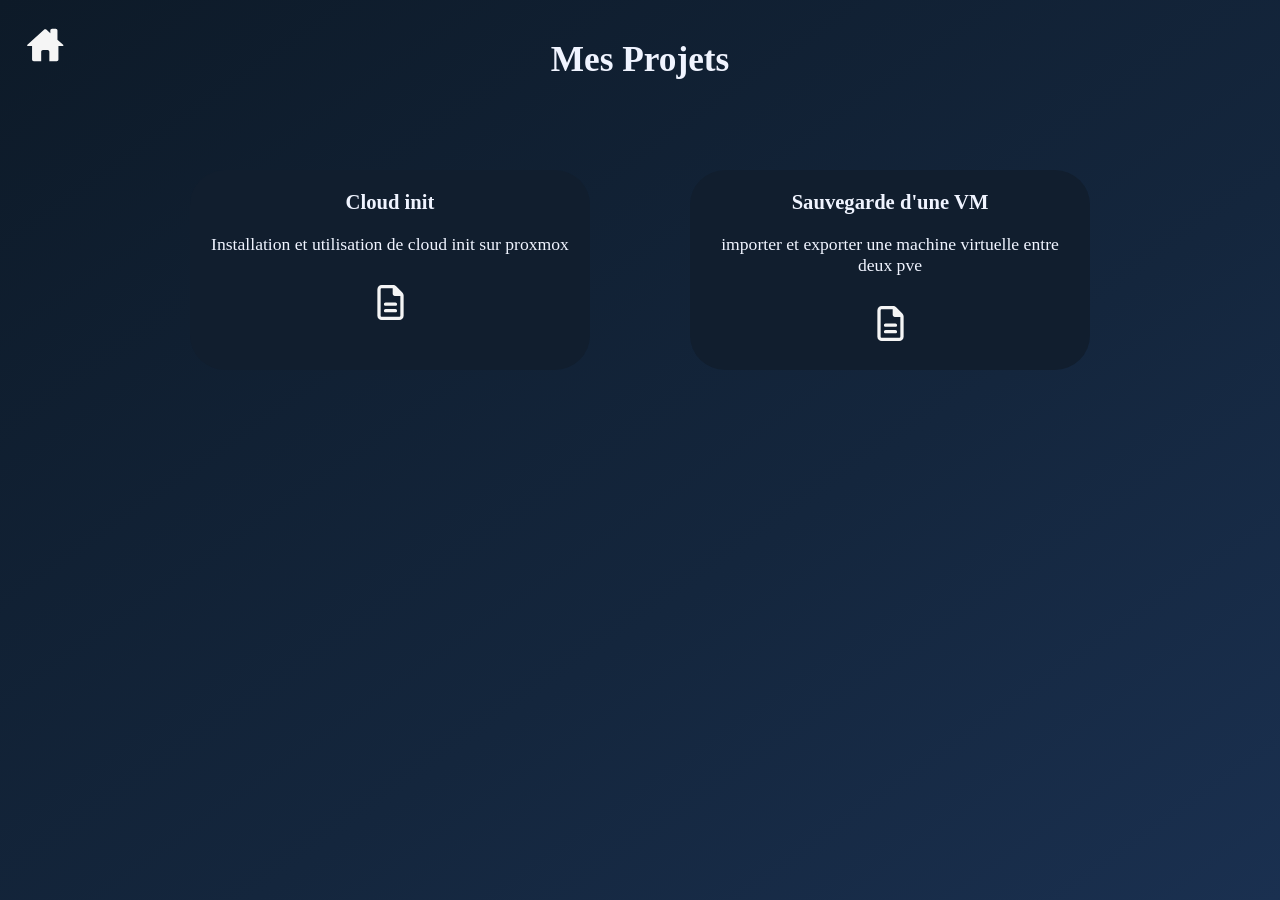
==== doc.html @ d6c685fb "Initial commit" ====
<!DOCTYPE html>
<html lang="en">
<head>
    <meta charset="UTF-8">
    <meta name="viewport" content="width=device-width, initial-scale=1.0">
    <title>Documentations</title>
    <link rel="stylesheet" href="css/styles.css">
</head>
<body>
<body>
    <div class="home">
        <a href="index.html">
            <svg viewBox="-4.5 0 32 32" class="home-icon" xmlns="http://www.w3.org/2000/svg"><path d="M19.469 12.594l3.625 3.313c0.438 0.406 0.313 0.719-0.281 0.719h-2.719v8.656c0 0.594-0.5 1.125-1.094 1.125h-4.719v-6.063c0-0.594-0.531-1.125-1.125-1.125h-2.969c-0.594 0-1.125 0.531-1.125 1.125v6.063h-4.719c-0.594 0-1.125-0.531-1.125-1.125v-8.656h-2.688c-0.594 0-0.719-0.313-0.281-0.719l10.594-9.625c0.438-0.406 1.188-0.406 1.656 0l2.406 2.156v-1.719c0-0.594 0.531-1.125 1.125-1.125h2.344c0.594 0 1.094 0.531 1.094 1.125v5.875z"></path>
        </svg>
        </a>
    </div>
    <h1 id="section-title">Mes Projets</h1>
    <div id="card-container">
        <div class="card">
            <h3>Cloud init</h3>
            <p>Installation et utilisation de cloud init sur proxmox</p>
            <div class="card-links">
                <a href="#">
                    <svg xmlns="http://www.w3.org/2000/svg" class="icon-project" viewBox="0 0 384 512">
                        <path d="M64 464c-8.8 0-16-7.2-16-16L48 64c0-8.8 7.2-16 16-16l160 0 0 80c0 17.7 14.3 32 32 32l80 0 0 288c0 8.8-7.2 16-16 16L64 464zM64 0C28.7 0 0 28.7 0 64L0 448c0 35.3 28.7 64 64 64l256 0c35.3 0 64-28.7 64-64l0-293.5c0-17-6.7-33.3-18.7-45.3L274.7 18.7C262.7 6.7 246.5 0 229.5 0L64 0zm56 256c-13.3 0-24 10.7-24 24s10.7 24 24 24l144 0c13.3 0 24-10.7 24-24s-10.7-24-24-24l-144 0zm0 96c-13.3 0-24 10.7-24 24s10.7 24 24 24l144 0c13.3 0 24-10.7 24-24s-10.7-24-24-24l-144 0z"/>
                    </svg>
                </a>
            </div>
        </div>
        <div class="card">
            <h3>Sauvegarde d'une VM</h3>
            <p>importer et exporter une machine virtuelle entre deux pve</p>
            <div class="card-links">
                <a href="#">
                    <svg xmlns="http://www.w3.org/2000/svg" class="icon-project" viewBox="0 0 384 512">
                        <path d="M64 464c-8.8 0-16-7.2-16-16L48 64c0-8.8 7.2-16 16-16l160 0 0 80c0 17.7 14.3 32 32 32l80 0 0 288c0 8.8-7.2 16-16 16L64 464zM64 0C28.7 0 0 28.7 0 64L0 448c0 35.3 28.7 64 64 64l256 0c35.3 0 64-28.7 64-64l0-293.5c0-17-6.7-33.3-18.7-45.3L274.7 18.7C262.7 6.7 246.5 0 229.5 0L64 0zm56 256c-13.3 0-24 10.7-24 24s10.7 24 24 24l144 0c13.3 0 24-10.7 24-24s-10.7-24-24-24l-144 0zm0 96c-13.3 0-24 10.7-24 24s10.7 24 24 24l144 0c13.3 0 24-10.7 24-24s-10.7-24-24-24l-144 0z"/>
                    </svg>
                </a>
            </div>
        </div>
    </div>
</body>
</html>
---- css/styles.css ----
/* ==========================================
   BASE — commun à toutes les pages
========================================== */

html, body {
  margin: 0;
  padding: 0;
  font-size: 1.05em;
  color: #f0f4ff;
  /*background: #0d1a28;*/
}

/* ==========================================
   FOND PLEINE PAGE
========================================== */

.bg-layer {
  position: fixed;
  inset: 0;
  z-index: 0;
  pointer-events: none;
  transition: opacity 0.9s ease;
}

.bg-a {
  background: linear-gradient(145deg, #0d1a28 0%, #14263d 55%, #1a3050 100%);
  opacity: 1;
}

.bg-b {
  background: linear-gradient(145deg, #0d1a28 0%, #14263d 55%, #1a3050 100%);
  opacity: 0;
}

/* ==========================================
   PAGE ACCUEIL — plein écran, pas de scroll
========================================== */

body:has(#accueil) {
  height: 100vh;
  overflow: hidden;
}

#accueil {
  position: relative;
  z-index: 1;
  display: flex;
  flex-direction: column;
  justify-content: center;
  align-items: center;
  height: 100vh;
  padding: 20px;
  text-align: center;
}

#accueil-card {
  background: #111e2e;
  border-radius: 22px;
  padding: clamp(28px, 4vh, 52px) 40px clamp(24px, 3.5vh, 44px);
  box-shadow: 0 10px 40px rgba(0, 0, 0, 0.45);
  max-width: 800px;
  width: 100%;
}

#accueil h1 {
  margin-bottom: clamp(20px, 3vh, 40px);
  font-size: clamp(1.6em, 3.5vw, 2.5em);
  font-weight: 500;
  color: #dde6f5;
  letter-spacing: 0.02em;
}

/* ==========================================
   PAGES SECONDAIRES — scrollables
========================================== */

body:not(:has(#accueil)) {
  min-height: 100vh;
  overflow-y: auto;
  background: linear-gradient(145deg, #0d1a28 0%, #14263d 60%, #1a3050 100%);
}

/* ==========================================
   CAROUSEL
========================================== */

.carousel-container {
  margin: 0 50px clamp(12px, 2vh, 28px);
  position: relative;
  display: flex;
  align-items: center;
  perspective: 1000px;
}

.carousel-wrapper {
  overflow: visible;
  flex: 1;
  max-width: 600px;
  height: clamp(140px, 22vh, 200px);
  position: relative;
}

.slider {
  display: block;
  list-style: none;
  margin: 0;
  padding: 0;
  position: relative;
  width: 100%;
  height: 100%;
  transform-style: preserve-3d;
}

.slide {
  position: absolute;
  top: 50%;
  left: 50%;
  width: 172px;
  height: 138px;
  padding: 20px;
  background: #111e2e;
  border-radius: 13px;
  transition: all 0.6s cubic-bezier(0.4, 0, 0.2, 1);
  transform-origin: center center;
  backface-visibility: hidden;
  opacity: 0;
  transform: translate(-50%, -50%) scale(0.4);
  pointer-events: none;
}

.slide-pict {
  fill: #7a9fbe;
  width: 68px;
  height: 68px;
  transition: fill 0.4s ease;
}

.slide.active {
  opacity: 1;
  background: #16273f;
  transform: translate(-50%, -50%) translateZ(50px) scale(1.09);
  z-index: 10;
  pointer-events: auto;
}

.slide.active .slide-pict {
  fill: #b8d0e8;
}

.slide.prev {
  opacity: 0.68;
  background: #111e2e;
  border-color: rgba(70, 110, 160, 0.2);
  transform: translate(calc(-50% - 168px), -50%) translateZ(-15px) scale(0.88);
  z-index: 5;
  pointer-events: auto;
}

.slide.next {
  opacity: 0.68;
  background: #111e2e;
  border-color: rgba(70, 110, 160, 0.2);
  transform: translate(calc(-50% + 168px), -50%) translateZ(-15px) scale(0.88);
  z-index: 5;
  pointer-events: auto;
}

.slide.far-prev {
  opacity: 0.2;
  background: #0e1924;
  transform: translate(calc(-50% - 285px), -50%) scale(0.68);
  z-index: 1;
  pointer-events: none;
}

.slide.far-next {
  opacity: 0.2;
  background: #0e1924;
  transform: translate(calc(-50% + 285px), -50%) scale(0.68);
  z-index: 1;
  pointer-events: none;
}

.slide a {
  text-decoration: none;
  color: #8aadcc;
  display: flex;
  flex-direction: column;
  align-items: center;
  gap: 10px;
  height: 100%;
  justify-content: center;
  transition: color 0.3s ease;
}

.slide.active a {
  color: #c2d8f0;
}

.slide span {
  font-size: 0.82em;
  font-weight: 500;
  text-align: center;
  line-height: 1.2;
}

/* ==========================================
   BOUTONS NAVIGATION
========================================== */

.carousel-btn {
  border: none;
  background: transparent;
  border-radius: 50%;
  width: 48px;
  height: 48px;
  display: flex;
  align-items: center;
  justify-content: center;
  color: #aac8de;
  cursor: pointer;
  transition: all 0.2s ease;
  flex-shrink: 0;
}

.carousel-btn:hover {
  transform: scale(1.5);
}

.carousel-btn:active {
  transform: scale(0.95);
}

/* ==========================================
   INDICATEURS — rectangles arrondis
========================================== */

.carousel-indicators {
  display: flex;
  gap: 7px;
  justify-content: center;
  align-items: center;
  margin-top: 8px;
}

.indicator {
  height: 4px;
  border-radius: 2px;
  border: none;
  background: rgba(90, 140, 190, 0.32);
  cursor: pointer;
  transition: all 0.4s cubic-bezier(0.4, 0, 0.2, 1);
  width: 28px;
  padding: 0;
}

.indicator.active {
  background: #f0f4ff;
  width: 56px;
}

.indicator:not(.active):hover {
  background: rgba(90, 140, 190, 0.58);
}

/* ==========================================
   PAGE PROFIL
========================================== */
/*
.contact-links {
  display: inline;
}

.contact-link {
  fill: whitesmoke;
  width: 30px;
  height: 30px;
}


#profil-container {
  max-width: 860px;
  margin: 0 auto;
  padding: 52px 24px 80px;
}

/* ── HEADER ──────────────────────────────────────── */

.profil-header {
  display: flex;
  align-items: center;
  gap: 36px;
  margin-bottom: 52px;
}

.profil-avatar {
  width: 110px;
  height: 110px;
  border-radius: 50%;
  background: linear-gradient(135deg, #1e3a5f, #2a5080);
  border: 2px solid rgba(90, 150, 210, 0.4);
  display: flex;
  align-items: center;
  justify-content: center;
  flex-shrink: 0;
  box-shadow: 0 4px 24px rgba(10, 50, 100, 0.5);
}

.profil-header-text h1 {
  font-size: 2.2em;
  font-weight: 600;
  color: #dde6f5;
  margin: 0 0 6px;
  letter-spacing: 0.01em;
}

.profil-header-text .subtitle {
  font-size: 1em;
  color: #5a90b8;
  margin: 0 0 14px;
  font-weight: 400;
}

.profil-tags {
  display: flex;
  gap: 8px;
  flex-wrap: wrap;
}

.tag {
  font-size: 0.75em;
  padding: 4px 12px;
  border-radius: 20px;
  background: rgba(90, 150, 210, 0.12);
  border: 1px solid rgba(90, 150, 210, 0.28);
  color: #7ab8f5;
  letter-spacing: 0.03em;
}

/* ── BACK LINK ──────────────────────────────────── */

.back-link {
  display: inline-flex;
  align-items: center;
  gap: 7px;
  color: #5a7a9a;
  text-decoration: none;
  font-size: 0.88em;
  margin-bottom: 40px;
  transition: color 0.2s;
}
.back-link:hover { color: #8aadcc; }
.back-link svg { width: 16px; height: 16px; stroke: currentColor; }

/* ── SECTIONS ──────────────────────────────────── */

.section {
  margin-bottom: 44px;
}

.section-label {
  font-size: 0.72em;
  letter-spacing: 0.14em;
  text-transform: uppercase;
  color: #3a6080;
  margin-bottom: 18px;
  display: flex;
  align-items: center;
  gap: 12px;
}

.section-label::after {
  content: '';
  flex: 1;
  height: 1px;
  background: rgba(60, 100, 140, 0.25);
}

/* ── À PROPOS ──────────────────────────────────── */

.about-text {
  background: #111e2e;
  border: 1px solid rgba(70, 110, 160, 0.2);
  border-radius: 14px;
  padding: 26px 30px;
  color: #b0c4d8;
  line-height: 1.85;
  font-size: 1em;
}

/* ── FRISE CHRONOLOGIQUE ───────────────────────── */

.timeline-scroll {
  overflow-x: auto;
  padding-bottom: 12px;
  /* masquer la scrollbar mais garder la fonctionnalité */
  scrollbar-width: none;
}
.timeline-scroll::-webkit-scrollbar { display: none; }

.timeline {
  display: flex;
  align-items: flex-start;
  gap: 0;
  position: relative;
  min-width: max-content;
  padding: 32px 24px 8px;
}

/* Ligne horizontale */
.timeline::before {
  content: '';
  position: absolute;
  top: 50px;
  left: 24px;
  right: 24px;
  height: 2px;
  background: linear-gradient(90deg, transparent, rgba(60, 110, 170, 0.5) 10%, rgba(60, 110, 170, 0.5) 90%, transparent);
}

.timeline-item {
  display: flex;
  flex-direction: column;
  align-items: center;
  position: relative;
  min-width: 160px;
  flex: 1;
}

/* Connecteur entre items */
.timeline-item + .timeline-item::before {
  content: '';
  position: absolute;
  top: 18px;
  left: -50%;
  width: 100%;
  height: 2px;
  background: rgba(60, 110, 170, 0.3);
  z-index: 0;
}

.timeline-dot {
  width: 38px;
  height: 38px;
  border-radius: 50%;
  background: #16273f;
  border: 2px solid rgba(90, 150, 210, 0.55);
  display: flex;
  align-items: center;
  justify-content: center;
  position: relative;
  z-index: 1;
  transition: border-color 0.3s, box-shadow 0.3s;
  flex-shrink: 0;
}

.timeline-dot svg {
  width: 18px;
  height: 18px;
  fill: #5a90b8;
}

.timeline-item:hover .timeline-dot {
  border-color: rgba(90, 150, 210, 0.9);
  box-shadow: 0 0 14px rgba(60, 130, 210, 0.3);
}

.timeline-content {
  margin-top: 14px;
  text-align: center;
  padding: 0 8px;
}

.timeline-year {
  font-size: 0.72em;
  color: #4a80a8;
  font-weight: 600;
  letter-spacing: 0.06em;
  margin-bottom: 4px;
}

.timeline-title {
  font-size: 0.82em;
  color: #c2d8f0;
  font-weight: 500;
  line-height: 1.35;
  margin-bottom: 3px;
}

.timeline-place {
  font-size: 0.75em;
  color: #5a7a9a;
  line-height: 1.3;
}

/* ── COMPÉTENCES ───────────────────────────────── */

.skills-grid {
  display: grid;
  grid-template-columns: repeat(auto-fill, minmax(240px, 1fr));
  gap: 14px;
}

.skill-card {
  background: #111e2e;
  border: 1px solid rgba(70, 110, 160, 0.2);
  border-radius: 12px;
  padding: 20px 22px;
  transition: border-color 0.25s, transform 0.25s;
}

.skill-card:hover {
  border-color: rgba(90, 150, 210, 0.42);
  transform: translateY(-3px);
}

.skill-card-header {
  display: flex;
  align-items: center;
  gap: 10px;
  margin-bottom: 14px;
}

.skill-card-header svg {
  width: 20px;
  height: 20px;
  fill: #4a80a8;
  flex-shrink: 0;
}

.skill-card-header h3 {
  font-size: 0.88em;
  font-weight: 600;
  color: #7ab8f5;
  margin: 0;
  letter-spacing: 0.04em;
  text-transform: uppercase;
}

.skill-list {
  display: flex;
  flex-wrap: wrap;
  gap: 6px;
}

.skill-pill {
  font-size: 0.78em;
  padding: 4px 11px;
  border-radius: 20px;
  background: rgba(20, 45, 75, 0.8);
  border: 1px solid rgba(60, 100, 150, 0.3);
  color: #98bcd8;
}

/* ── BOUTON CV ─────────────────────────────────── */

.cv-section {
  display: flex;
  justify-content: center;
  margin-top: 8px;
}

.cv-btn {
  display: inline-flex;
  align-items: center;
  gap: 11px;
  padding: 14px 32px;
  background: linear-gradient(135deg, #16273f, #1e3656);
  border: 1px solid rgba(90, 150, 210, 0.45);
  border-radius: 30px;
  color: #c2d8f0;
  text-decoration: none;
  font-size: 0.95em;
  font-weight: 500;
  letter-spacing: 0.02em;
  transition: all 0.28s ease;
  box-shadow: 0 4px 18px rgba(10, 40, 90, 0.35);
}

.cv-btn:hover {
  background: linear-gradient(135deg, #1e3656, #264470);
  border-color: rgba(90, 150, 210, 0.7);
  transform: translateY(-2px);
  box-shadow: 0 8px 24px rgba(20, 60, 130, 0.4);
  color: #ddeeff;
}

.cv-btn svg {
  width: 20px;
  height: 20px;
  fill: #7ab8f5;
  transition: fill 0.2s;
}

.cv-btn:hover svg { fill: #aad0f8; }


/* ==========================================
   PAGE PROJETS
========================================== */

#section-title {
  margin: 0;
  padding: 40px;
  text-align: center;
}

#card-container {
  display: flex;
  justify-content: center;
}

.card {
  background: #111e2e;
  text-align: center;
  align-items: center;
  justify-content: center;
  width: 400px;
  height: 200px;
  margin: 50px;
  border-radius: 35px;
}

.card p {
  margin: 20px;
}

.icon-project {
  margin: 0;
  width: 35px;
  height: 35px;
  fill: whitesmoke;
  margin: 10px 30px;
  transition: all 0.2s ease;
}

.icon-project:hover {
  transform: scale(1.2);
}


/*============================================
  Text
=============================================*/
.text {
  text-align: left;
  font-size: larger;
  color: white;
  margin: 0 200px 150px;
}

.text p {
  margin-top: 50px;
}

/*==========================================
  Home btn
==========================================*/

.home {
  position: absolute;
  top: 20px;
  left: 20px;
  z-index: 1000;
  background: transparent;
  transition: all 0.2s ease;
}

.home-icon {
  fill: whitesmoke;
  width: 50px;
  height: 50px;
}

.home:hover {
  transform: scale(1.1);
}

/* ==========================================
   RESPONSIVE
========================================== */

@media (max-width: 768px) {
  #accueil { padding: 10px; }
  #accueil h1 { font-size: 2em; margin-bottom: 30px; }
  #accueil-card { padding: 30px 20px; }

  .carousel-container {
    flex-direction: column;
    gap: 15px;
    margin: 0 20px 20px;
  }

  .carousel-btn { width: 40px; height: 40px; }
  .carousel-wrapper { height: 160px; }
  .slide { width: 140px; height: 110px; padding: 14px; }
  .slide-pict { width: 54px; height: 54px; }

  .slide.prev  { transform: translate(calc(-50% - 82px), -50%) translateZ(-15px) scale(0.85); }
  .slide.next  { transform: translate(calc(-50% + 82px), -50%) translateZ(-15px) scale(0.85); }
  .slide.active{ transform: translate(-50%, -50%) translateZ(30px) scale(1.05); }

  .profil-header h1 { font-size: 2em; }
  .profil-section { padding: 20px; }
  .competences-grid { grid-template-columns: 1fr; }
  .contact-links { flex-direction: column; align-items: center; }
}

@media (max-width: 480px) {
  .carousel-wrapper { height: 140px; }
  .slide { width: 118px; height: 88px; padding: 10px; }
  .slide-pict { width: 46px; height: 46px; }
  .slide span { font-size: 0.7em; }
}
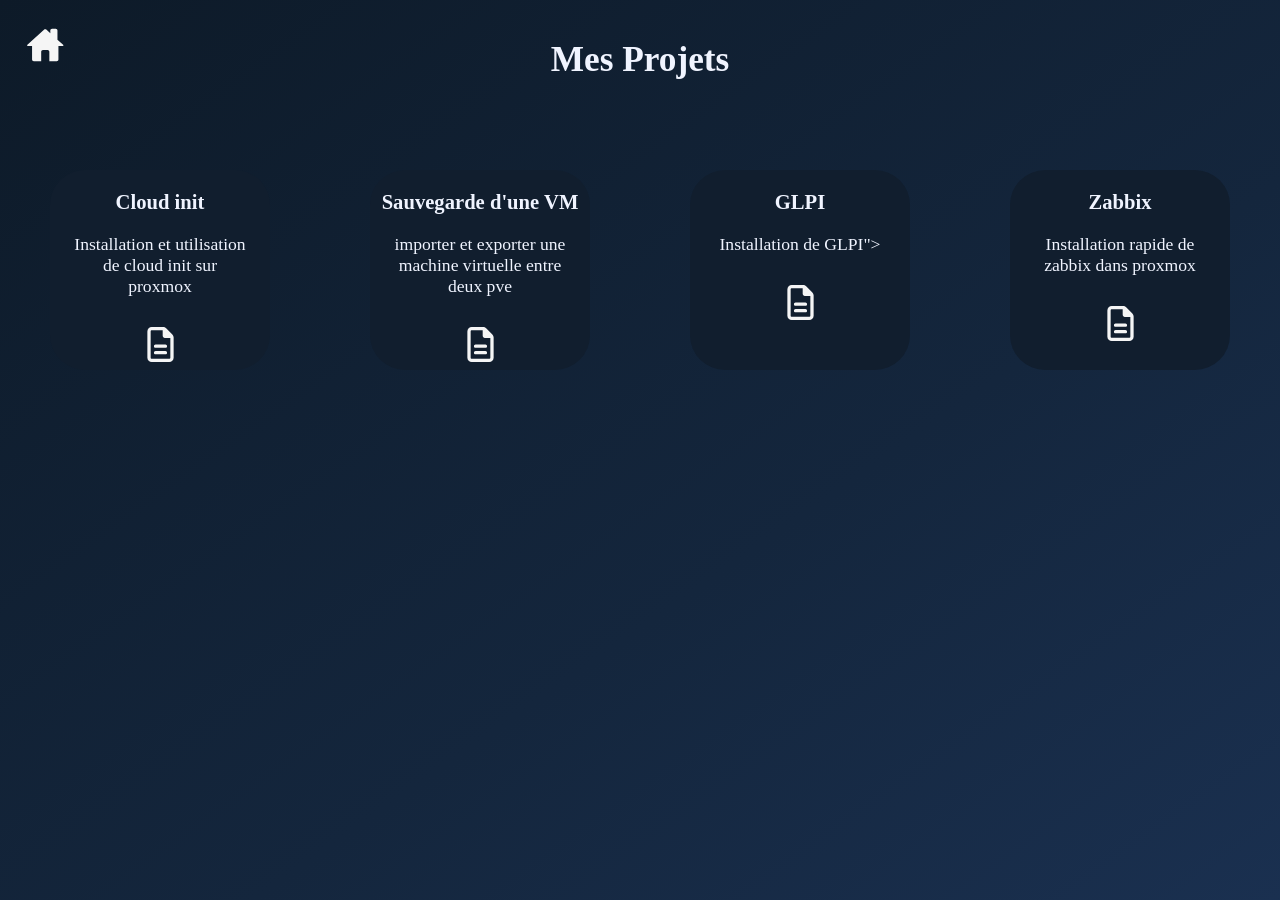
==== commit a7a4bbbe: "Mise à jour du site" ====
--- a/doc.html
+++ b/doc.html
@@ -20,7 +20,7 @@
             <h3>Cloud init</h3>
             <p>Installation et utilisation de cloud init sur proxmox</p>
             <div class="card-links">
-                <a href="#">
+                <a href="pdf/cloud-init.odt">
                     <svg xmlns="http://www.w3.org/2000/svg" class="icon-project" viewBox="0 0 384 512">
                         <path d="M64 464c-8.8 0-16-7.2-16-16L48 64c0-8.8 7.2-16 16-16l160 0 0 80c0 17.7 14.3 32 32 32l80 0 0 288c0 8.8-7.2 16-16 16L64 464zM64 0C28.7 0 0 28.7 0 64L0 448c0 35.3 28.7 64 64 64l256 0c35.3 0 64-28.7 64-64l0-293.5c0-17-6.7-33.3-18.7-45.3L274.7 18.7C262.7 6.7 246.5 0 229.5 0L64 0zm56 256c-13.3 0-24 10.7-24 24s10.7 24 24 24l144 0c13.3 0 24-10.7 24-24s-10.7-24-24-24l-144 0zm0 96c-13.3 0-24 10.7-24 24s10.7 24 24 24l144 0c13.3 0 24-10.7 24-24s-10.7-24-24-24l-144 0z"/>
                     </svg>
@@ -31,7 +31,29 @@
             <h3>Sauvegarde d'une VM</h3>
             <p>importer et exporter une machine virtuelle entre deux pve</p>
             <div class="card-links">
-                <a href="#">
+                <a href="pdf/proxmox_import_export.odt">
+                    <svg xmlns="http://www.w3.org/2000/svg" class="icon-project" viewBox="0 0 384 512">
+                        <path d="M64 464c-8.8 0-16-7.2-16-16L48 64c0-8.8 7.2-16 16-16l160 0 0 80c0 17.7 14.3 32 32 32l80 0 0 288c0 8.8-7.2 16-16 16L64 464zM64 0C28.7 0 0 28.7 0 64L0 448c0 35.3 28.7 64 64 64l256 0c35.3 0 64-28.7 64-64l0-293.5c0-17-6.7-33.3-18.7-45.3L274.7 18.7C262.7 6.7 246.5 0 229.5 0L64 0zm56 256c-13.3 0-24 10.7-24 24s10.7 24 24 24l144 0c13.3 0 24-10.7 24-24s-10.7-24-24-24l-144 0zm0 96c-13.3 0-24 10.7-24 24s10.7 24 24 24l144 0c13.3 0 24-10.7 24-24s-10.7-24-24-24l-144 0z"/>
+                    </svg>
+                </a>
+            </div>
+        </div>
+        <div class="card">
+            <h3>GLPI</h3>
+            <p>Installation de GLPI">
+            <div class="card-links">
+                <a href="pdf/glpi.odt">
+                    <svg xmlns="http://www.w3.org/2000/svg" class="icon-project" viewBox="0 0 384 512">
+                        <path d="M64 464c-8.8 0-16-7.2-16-16L48 64c0-8.8 7.2-16 16-16l160 0 0 80c0 17.7 14.3 32 32 32l80 0 0 288c0 8.8-7.2 16-16 16L64 464zM64 0C28.7 0 0 28.7 0 64L0 448c0 35.3 28.7 64 64 64l256 0c35.3 0 64-28.7 64-64l0-293.5c0-17-6.7-33.3-18.7-45.3L274.7 18.7C262.7 6.7 246.5 0 229.5 0L64 0zm56 256c-13.3 0-24 10.7-24 24s10.7 24 24 24l144 0c13.3 0 24-10.7 24-24s-10.7-24-24-24l-144 0zm0 96c-13.3 0-24 10.7-24 24s10.7 24 24 24l144 0c13.3 0 24-10.7 24-24s-10.7-24-24-24l-144 0z"/>
+                    </svg>
+                </a>
+            </div>
+        </div>
+        <div class="card">
+            <h3>Zabbix</h3>
+            <p>Installation rapide de zabbix dans proxmox</p>
+            <div class="card-links">
+                <a href="pdf/proxmox_import_export.odt">
                     <svg xmlns="http://www.w3.org/2000/svg" class="icon-project" viewBox="0 0 384 512">
                         <path d="M64 464c-8.8 0-16-7.2-16-16L48 64c0-8.8 7.2-16 16-16l160 0 0 80c0 17.7 14.3 32 32 32l80 0 0 288c0 8.8-7.2 16-16 16L64 464zM64 0C28.7 0 0 28.7 0 64L0 448c0 35.3 28.7 64 64 64l256 0c35.3 0 64-28.7 64-64l0-293.5c0-17-6.7-33.3-18.7-45.3L274.7 18.7C262.7 6.7 246.5 0 229.5 0L64 0zm56 256c-13.3 0-24 10.7-24 24s10.7 24 24 24l144 0c13.3 0 24-10.7 24-24s-10.7-24-24-24l-144 0zm0 96c-13.3 0-24 10.7-24 24s10.7 24 24 24l144 0c13.3 0 24-10.7 24-24s-10.7-24-24-24l-144 0z"/>
                     </svg>
--- a/css/styles.css
+++ b/css/styles.css
@@ -266,44 +266,26 @@
 /* ==========================================
    PAGE PROFIL
 ========================================== */
-/*
+
 .contact-links {
   display: inline;
 }
 
-.contact-link {
+.contact-link svg {
   fill: whitesmoke;
   width: 30px;
   height: 30px;
 }
 
-
-#profil-container {
-  max-width: 860px;
-  margin: 0 auto;
-  padding: 52px 24px 80px;
-}
-
 /* ── HEADER ──────────────────────────────────────── */
 
 .profil-header {
   display: flex;
   align-items: center;
+  justify-content: center;
   gap: 36px;
-  margin-bottom: 52px;
-}
-
-.profil-avatar {
-  width: 110px;
-  height: 110px;
-  border-radius: 50%;
-  background: linear-gradient(135deg, #1e3a5f, #2a5080);
-  border: 2px solid rgba(90, 150, 210, 0.4);
-  display: flex;
-  align-items: center;
-  justify-content: center;
-  flex-shrink: 0;
-  box-shadow: 0 4px 24px rgba(10, 50, 100, 0.5);
+  margin-bottom: 40px;
+  padding: 50px 200px;
 }
 
 .profil-header-text h1 {
@@ -356,6 +338,9 @@
 
 .section {
   margin-bottom: 44px;
+  padding: 0 200px;
+  justify-content: center;
+  text-align: center;
 }
 
 .section-label {
@@ -499,6 +484,8 @@
   display: grid;
   grid-template-columns: repeat(auto-fill, minmax(240px, 1fr));
   gap: 14px;
+  max-width: 1000px;
+  margin: auto;
 }
 
 .skill-card {
@@ -653,6 +640,13 @@
   margin-top: 50px;
 }
 
+.source a {
+  display: flex;
+  flex-direction: column;
+  margin: 15px 100px;
+  color: whitesmoke;
+}
+
 /*==========================================
   Home btn
 ==========================================*/
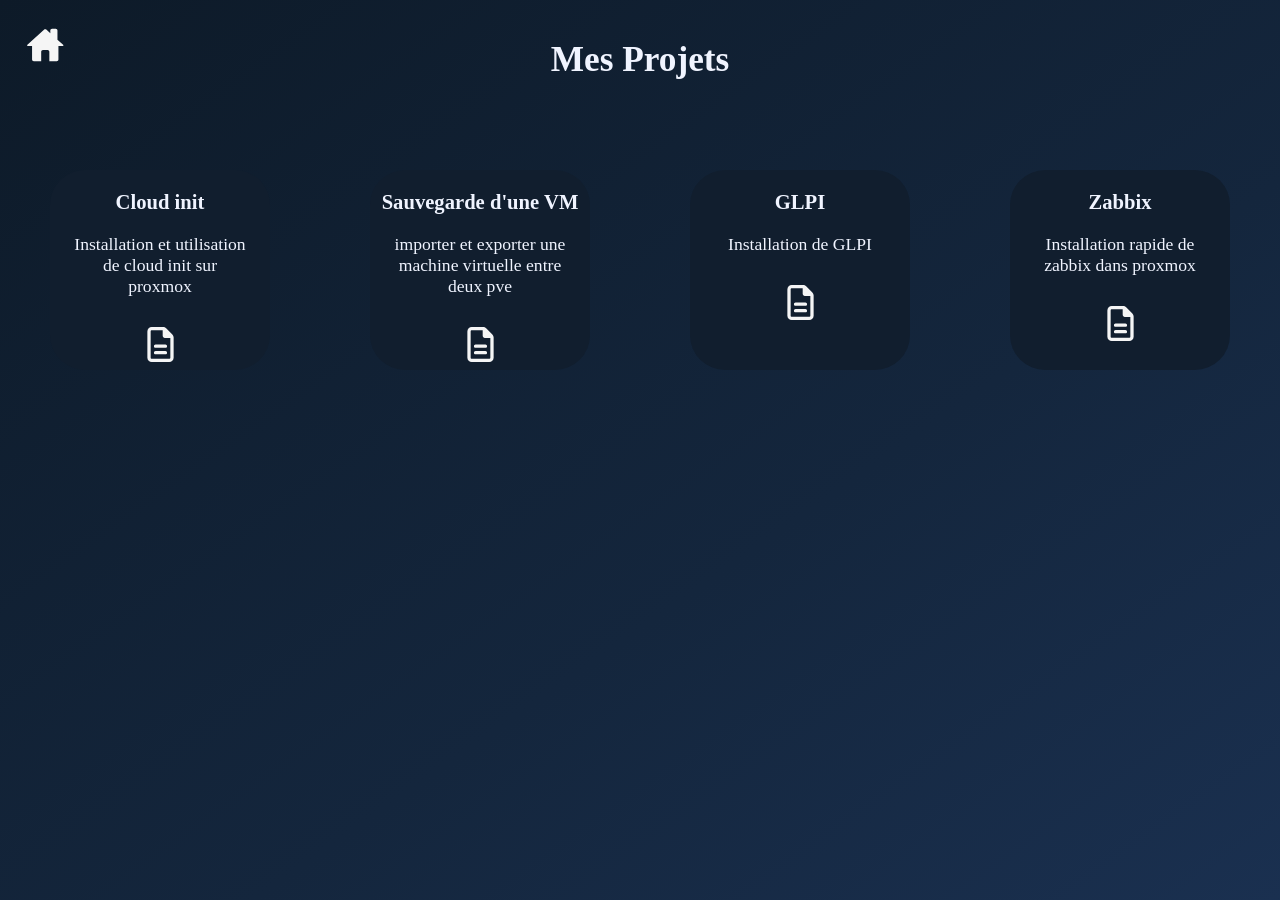
==== commit 16a90dfc: "Mise à jour du site" ====
--- a/doc.html
+++ b/doc.html
@@ -40,7 +40,7 @@
         </div>
         <div class="card">
             <h3>GLPI</h3>
-            <p>Installation de GLPI">
+            <p>Installation de GLPI</p>
             <div class="card-links">
                 <a href="pdf/glpi.odt">
                     <svg xmlns="http://www.w3.org/2000/svg" class="icon-project" viewBox="0 0 384 512">
